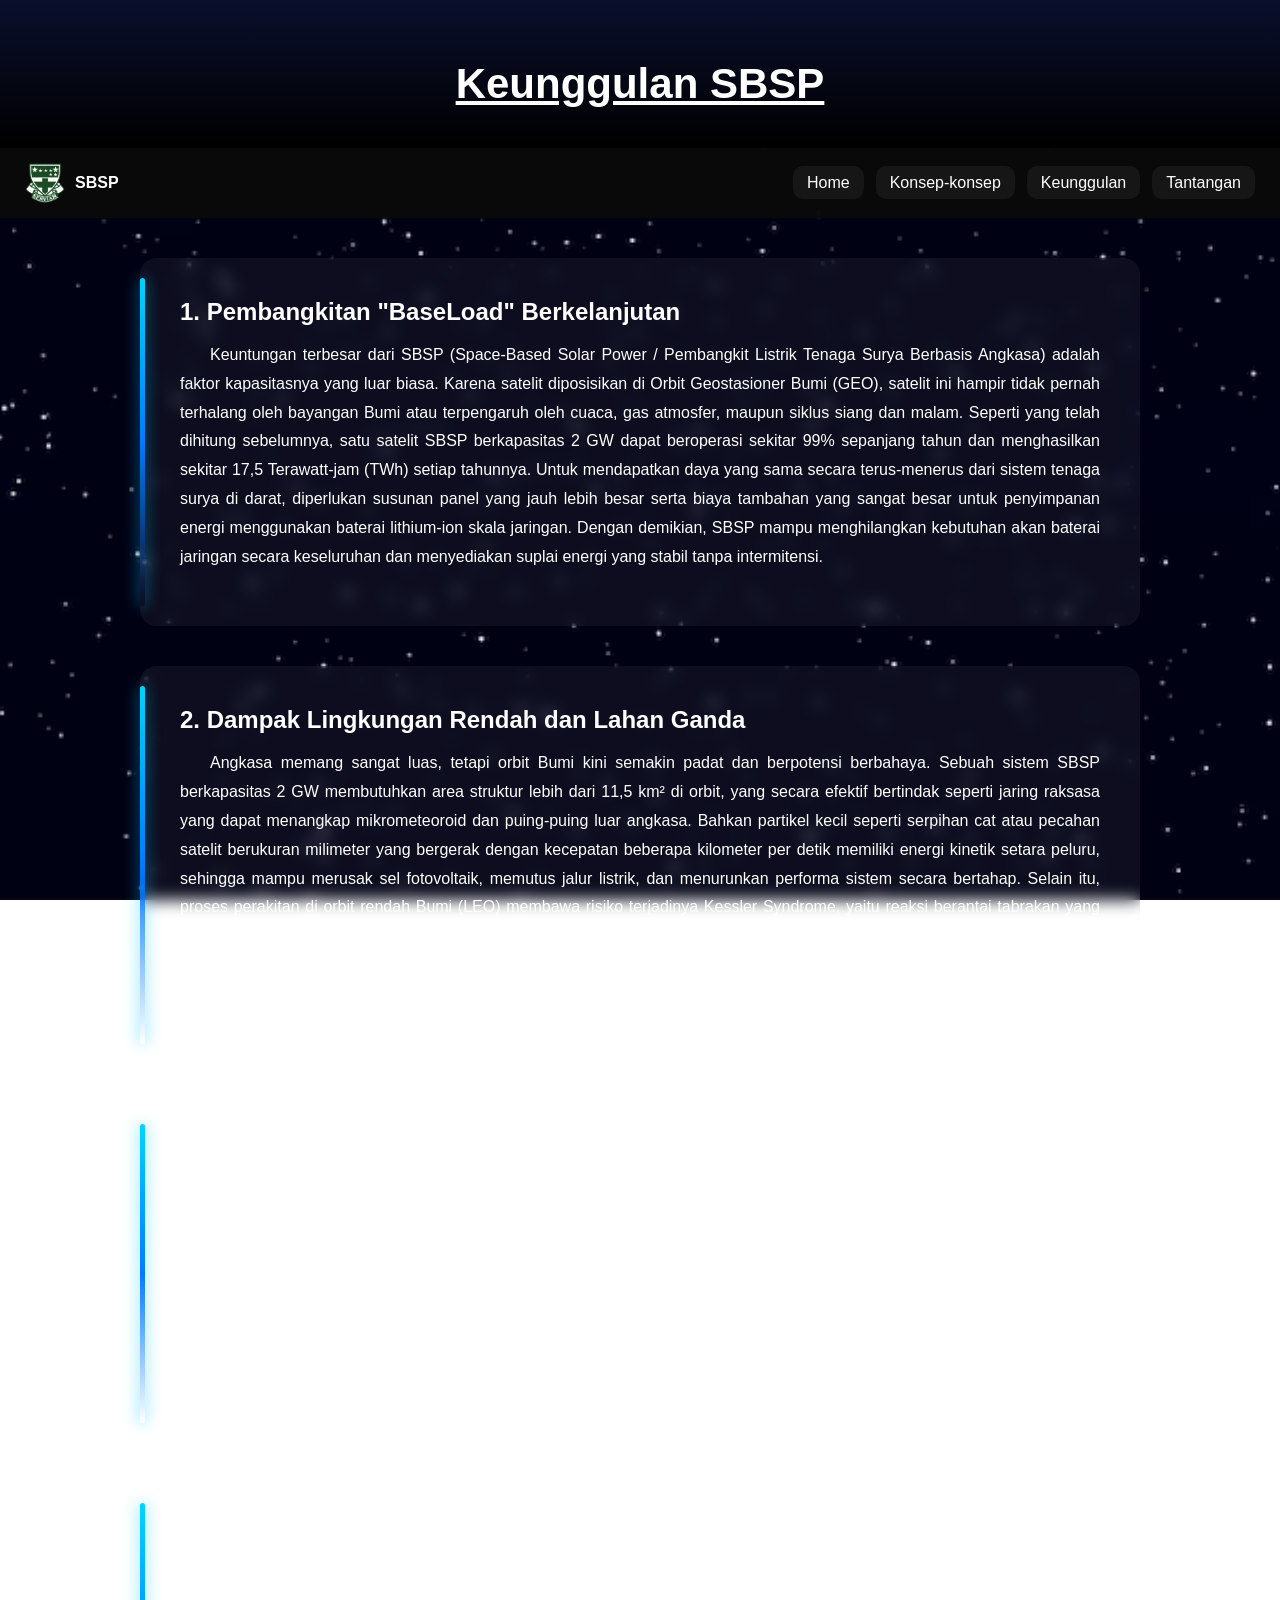
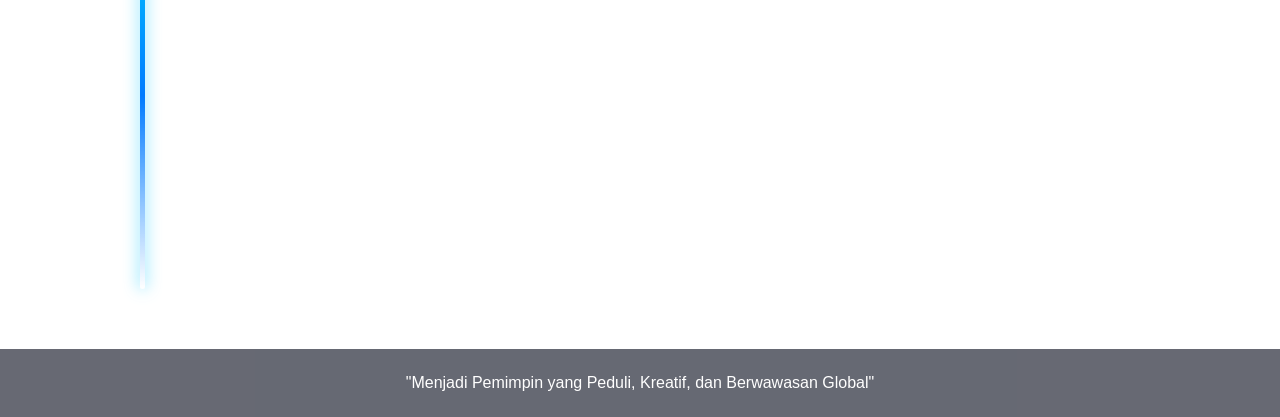
==== advantages.html @ 1f890ae2 "Add files via upload" ====
<!DOCTYPE html>
<html lang="id">
<head>
  <meta charset="UTF-8">
  <title>Keunggulan SBSP</title>
  <link rel="stylesheet" href="advantages.css">
</head>

<body>

<header class="hero">
  <h1>Keunggulan SBSP</h1>
</header>

<nav class="navbar">
  <div class="logo">
  <img src="serviam.png" alt="Logo">
  <span>SBSP</span>
</div>

  <ul class="nav-links">
    <li><a href="index.html">Home</a></li>
    <li><a href="multi.html">Konsep-konsep</a></li>
    <li><a href="advantages.html">Keunggulan</a></li>
    <li><a href="challanges.html">Tantangan</a></li>
    
</nav>


<section class="content fade-section card-highlight">
  <h2>1. Pembangkitan "BaseLoad" Berkelanjutan</h2>

<p class="lcoe-desc">
  Keuntungan terbesar dari SBSP (Space-Based Solar Power / Pembangkit Listrik Tenaga Surya Berbasis Angkasa) adalah faktor kapasitasnya yang luar biasa. Karena satelit diposisikan di Orbit Geostasioner Bumi (GEO), satelit ini hampir tidak pernah terhalang oleh bayangan Bumi atau terpengaruh oleh cuaca, gas atmosfer, maupun siklus siang dan malam. Seperti yang telah dihitung sebelumnya, satu satelit SBSP berkapasitas 2 GW dapat beroperasi sekitar 99% sepanjang tahun dan menghasilkan sekitar 17,5 Terawatt-jam (TWh) setiap tahunnya. Untuk mendapatkan daya yang sama secara terus-menerus dari sistem tenaga surya di darat, diperlukan susunan panel yang jauh lebih besar serta biaya tambahan yang sangat besar untuk penyimpanan energi menggunakan baterai lithium-ion skala jaringan. Dengan demikian, SBSP mampu menghilangkan kebutuhan akan baterai jaringan secara keseluruhan dan menyediakan suplai energi yang stabil tanpa intermitensi.
</p>
</section>


<section class="content fade-section card-highlight">
  <h2>2. Dampak Lingkungan Rendah dan Lahan Ganda</h2>

<p class="lcoe-desc">
  Angkasa memang sangat luas, tetapi orbit Bumi kini semakin padat dan berpotensi berbahaya. Sebuah sistem SBSP berkapasitas 2 GW membutuhkan area struktur lebih dari 11,5 km² di orbit, yang secara efektif bertindak seperti jaring raksasa yang dapat menangkap mikrometeoroid dan puing-puing luar angkasa. Bahkan partikel kecil seperti serpihan cat atau pecahan satelit berukuran milimeter yang bergerak dengan kecepatan beberapa kilometer per detik memiliki energi kinetik setara peluru, sehingga mampu merusak sel fotovoltaik, memutus jalur listrik, dan menurunkan performa sistem secara bertahap. Selain itu, proses perakitan di orbit rendah Bumi (LEO) membawa risiko terjadinya Kessler Syndrome, yaitu reaksi berantai tabrakan yang menghasilkan semakin banyak puing berbahaya. Karena perbaikan manual di orbit geostasioner (GEO) sangat mahal dan berisiko, sistem SBSP harus mengandalkan kendaraan robotik otonom untuk pemeliharaan selama masa operasional hingga 30 tahun.
</p>
</section>


<section class="content fade-section card-highlight">
  <h2>3. Distribusi Energi Global yang Fleksibel</h2>
<p class="lcoe-desc">
  Meskipun konsep dasar SBSP secara fisika sudah sangat masuk akal, implementasi teknologi pada skala gigawatt masih menghadapi tantangan besar. Salah satu kendala utama adalah pengembangan sistem pemancar phased-array yang sangat presisi. Untuk menjaga fokus transmisi energi gelombang mikro ke Bumi, diperlukan antena selebar sekitar 1 kilometer dengan jutaan elemen yang harus tersinkronisasi secara sempurna. Sinkronisasi ini relatif mudah dilakukan pada sistem kecil di Bumi, tetapi menjadi sangat kompleks ketika diterapkan pada struktur fleksibel di luar angkasa yang mengalami ekspansi dan kontraksi akibat perubahan suhu ekstrem. Hingga saat ini, teknologi untuk mempertahankan stabilitas dan sinkronisasi pada struktur sebesar itu masih belum terbukti secara praktis.
</p>
</section>

<section class="content fade-section card-highlight">
  <h2>4. Tingkat emisi karbon yang rendah dibandingkan dengan PLT lainnya </h2>
<p class="lcoe-desc">
  Space-Based Solar Power (SBSP) memiliki keunggulan lingkungan yang sangat kuat jika dinilai melalui intensitas karbon, yang merupakan tolok ukur penting dalam dampak perubahan iklim. Meskipun memperhitungkan emisi dari proses manufaktur dan peluncuran ratusan roket, SBSP hanya menghasilkan sekitar 26 gCO₂eq per kWh sepanjang siklus hidupnya. Angka ini jauh lebih rendah dibandingkan sumber energi konvensional seperti gas alam yang mencapai sekitar 486 gCO₂eq per kWh, yakni hampir 20 kali lebih tinggi. Bahkan, SBSP juga lebih bersih dibandingkan tenaga surya berbasis darat yang memiliki intensitas sekitar 43 gCO₂eq per kWh akibat produksi material dan pembangunan infrastruktur di permukaan bumi. Walaupun energi nuklir masih memiliki angka yang lebih rendah, yaitu sekitar 13 gCO₂eq per kWh, SBSP tetap menjadi pilihan yang sangat kompetitif dan berkelanjutan. Dalam periode operasional selama 30 tahun, kemampuannya untuk menghasilkan energi terbarukan secara terus-menerus dari luar angkasa dengan emisi yang relatif rendah menunjukkan potensi besar sebagai solusi jangka panjang untuk mengurangi emisi gas rumah kaca global.
</p>
</section>

<footer>
  <p>"Menjadi Pemimpin yang Peduli, Kreatif, dan Berwawasan Global"</p>
</footer>

<script src="advantages.js"></script>

</body>
</html>
---- advantages.css ----
body {
  background-image: url("star.avif");
  background-repeat: repeat;
  background-size: cover;
  background-attachment: fixed;
  background-position: center;
}



* {
  margin: 0;
  padding: 0;
  box-sizing: border-box;
}


body {
  color: white;
  font-family: 'Segoe UI', sans-serif;

  background-image: url("star.avif");
  background-size: cover;
  background-attachment: fixed;
}


.hero {
  text-align: center;
  padding: 60px 20px 40px;
  background: linear-gradient(to bottom, #0a0f2c, #000);
}

.hero h1 {
  font-size: 42px;
  text-decoration: underline;
}

.navbar {
  position: sticky;
  top: 0;
  z-index: 999;

  display: flex;
  justify-content: space-between;
  align-items: center;

  background: #111;
  padding: 10px 20px;
}

.nav-links a:hover {
  background: rgba(0,150,255,0.3);
}
.nav-links {
  list-style: none;
  display: flex;
  gap: 12px;
}

.nav-links a {
  color: white;
  text-decoration: none;
  padding: 6px 12px;
  background: #1a1a1a;
  border-radius: 8px;
}


.card {
  background: rgba(255,255,255,0.05);
  padding: 40px;
  border-radius: 16px;
  margin: 40px auto;
  max-width: 1000px;
}

.card-highlight {
  position: relative;
  background: rgba(255,255,255,0.05);
  padding: 40px;
  border-radius: 16px;
  backdrop-filter: blur(8px);
  margin: 40px auto;
  max-width: 1000px;
}


.card-highlight::before {
  content: "";
  position: absolute;
  left: 0;
  top: 20px;
  bottom: 20px;
  width: 5px;
  border-radius: 5px;

  .card-highlight h2 {
  margin-bottom: 15px;
  font-size: 24px;
}

  background: linear-gradient(
    to bottom,
    #00d4ff,
    #007bff,
    transparent
  );

  box-shadow: 0 0 15px rgba(0, 200, 255, 0.7);
}


.content p {
  text-align: justify;
  line-height: 1.8;
  margin: 15px 0;
  text-indent: 30px;
}


.fade-section {
  opacity: 0;
  transform: translateY(40px);
  transition: 0.8s;
}

.fade-section.show {
  opacity: 1;
  transform: translateY(0);
}



.navbar {
  position: sticky;
  top: 0;
  z-index: 9999;

  display: flex;
  justify-content: space-between;
  align-items: center;

  background: rgba(10,10,10,0.95);
  backdrop-filter: blur(10px);

  padding: 10px 25px;
  height: 70px;
}

.logo {
  display: flex;
  align-items: center;
  gap: 10px;
}

.logo img {
  height: 40px;
}

.logo span {
  font-weight: bold;
}


.nav-links {
  list-style: none;
  display: flex;
  gap: 12px;
  align-items: center;
}

.nav-links a {
  text-decoration: none;
  color: white;
  padding: 8px 14px;
  background: rgba(255,255,255,0.05);
  border-radius: 10px;
  transition: 0.3s;
}
footer {
  text-align: center;
  padding: 25px;
  background: #020617;
  opacity: 0.6;
}
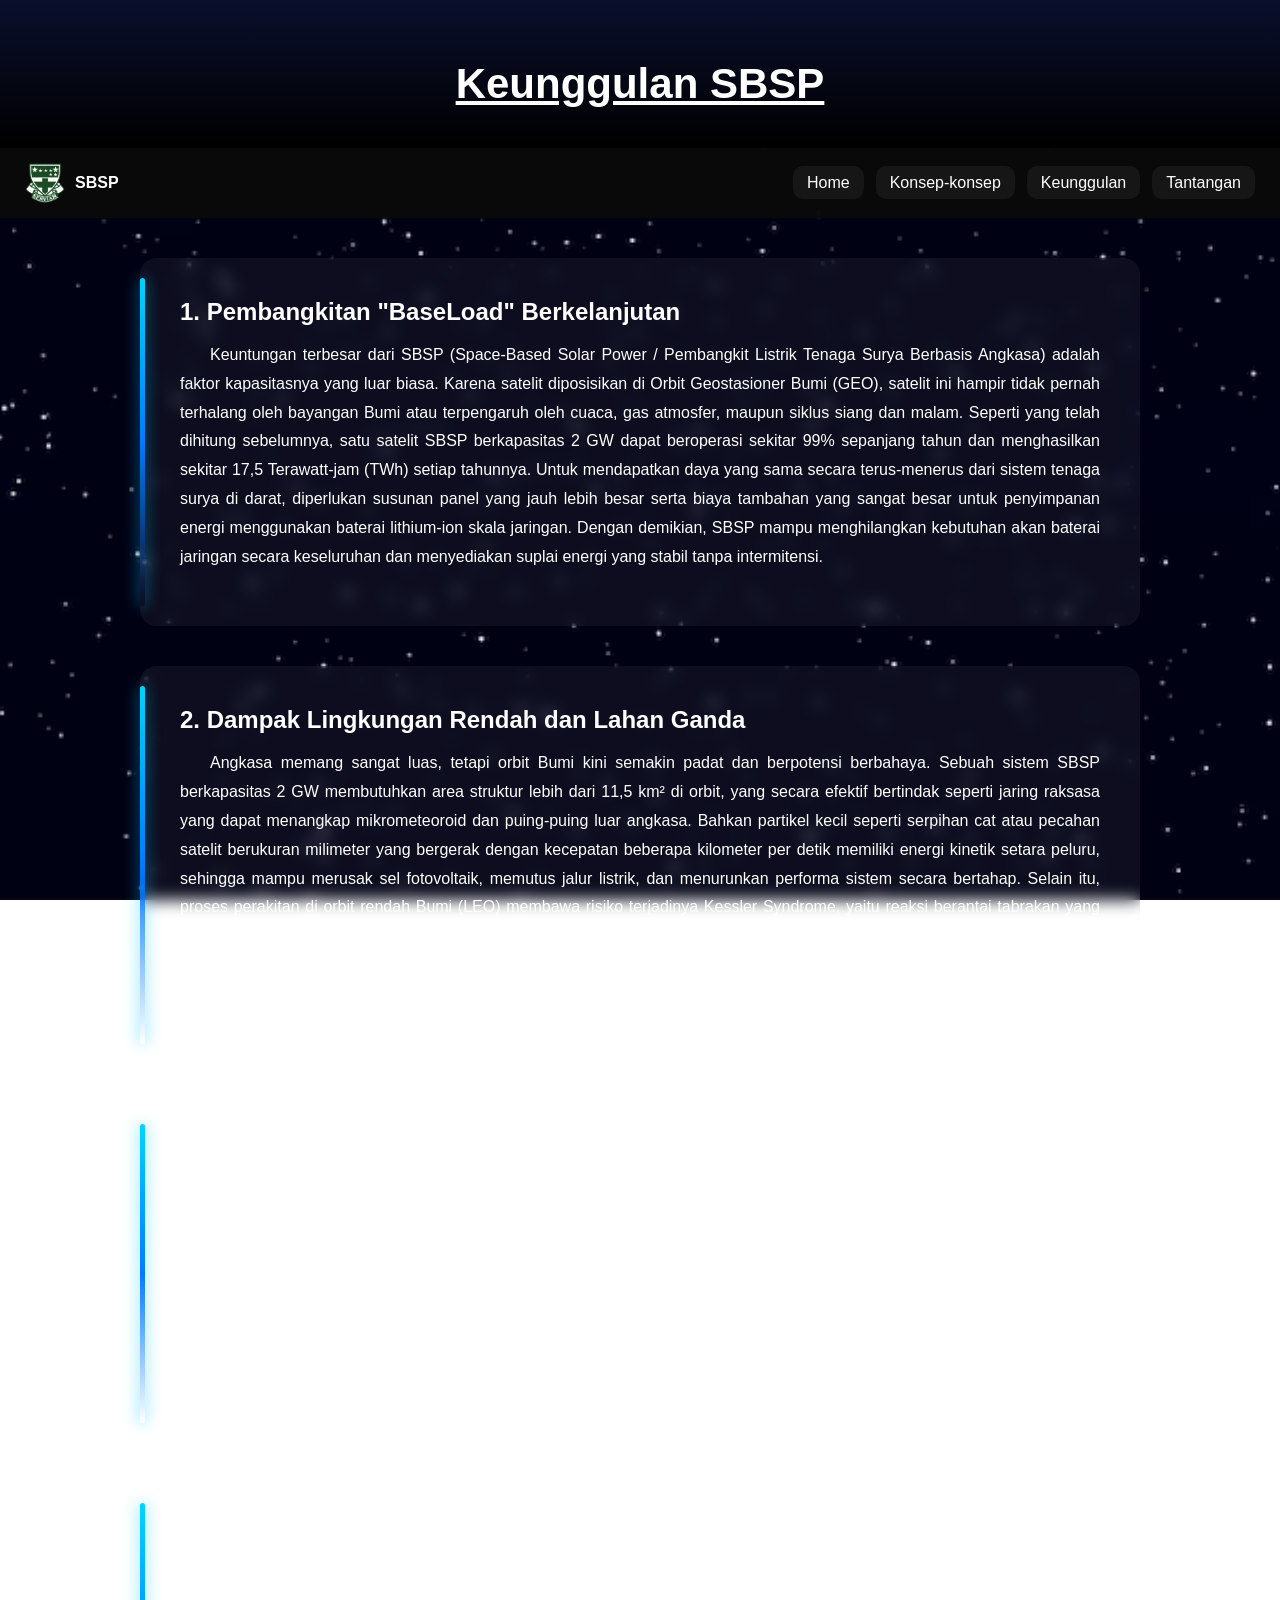
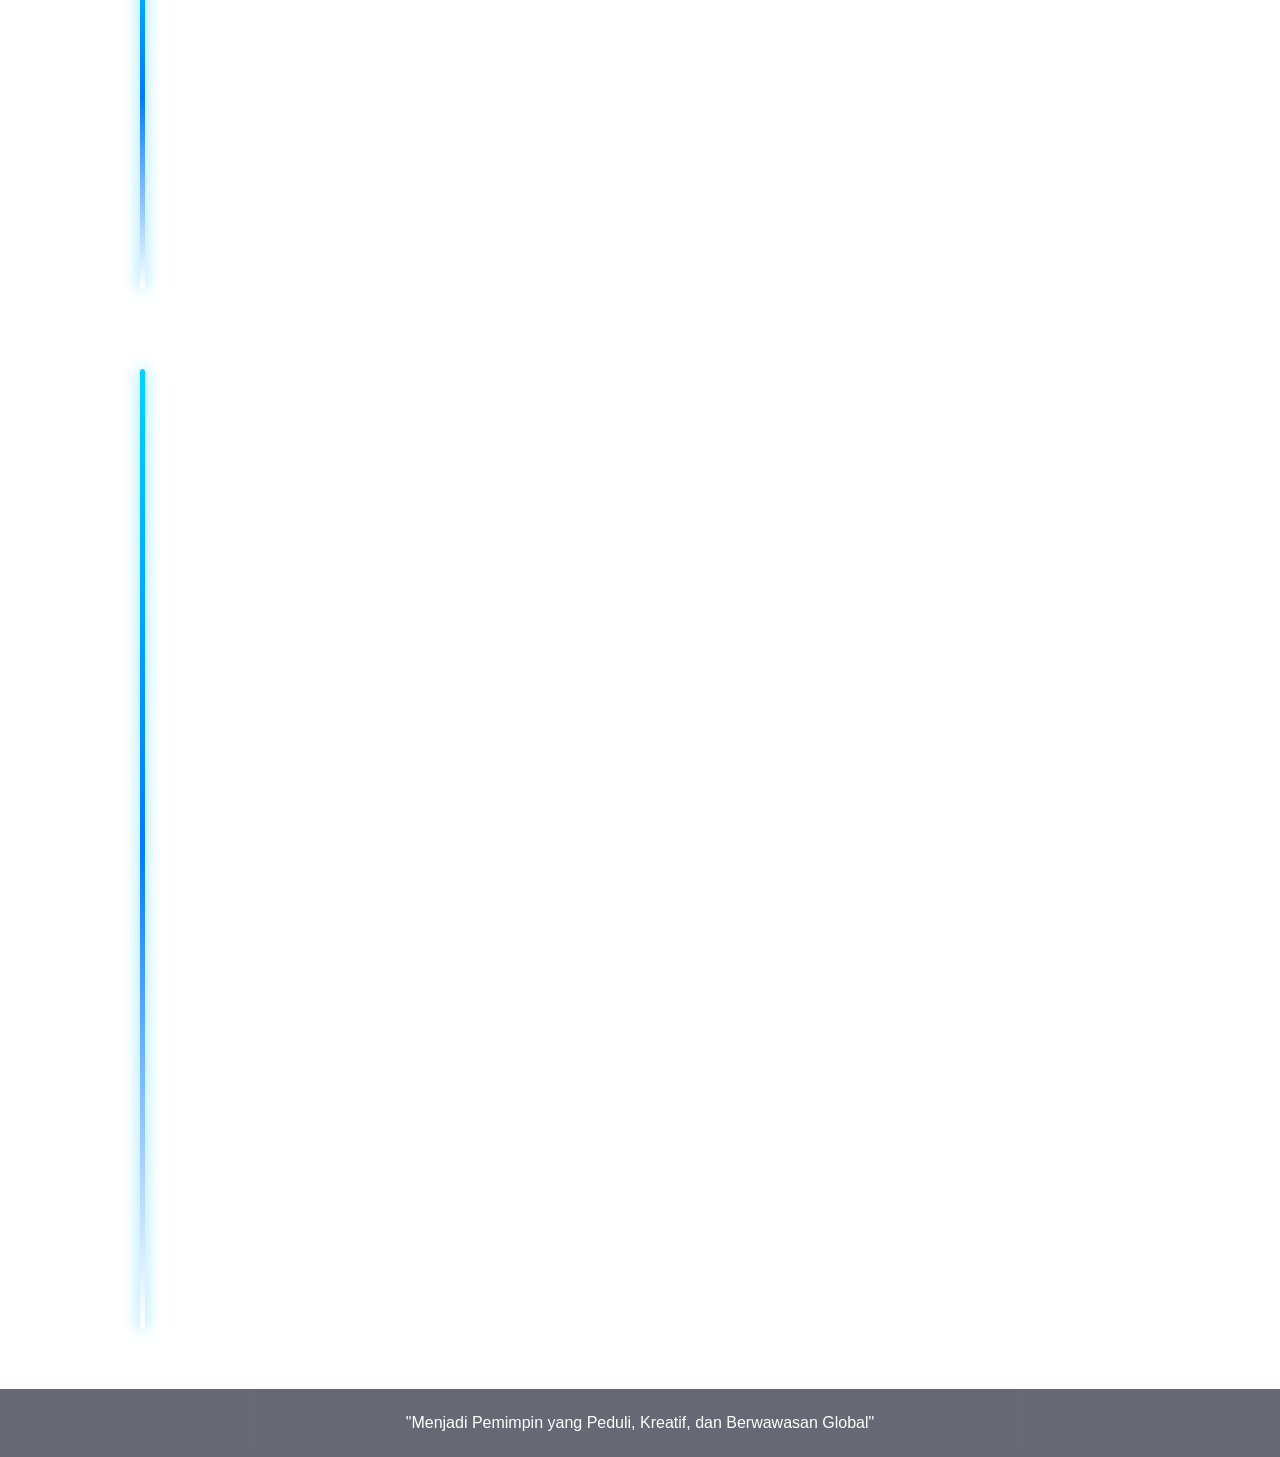
==== commit 44cf0f4c: "Update advantages.html" ====
--- a/advantages.html
+++ b/advantages.html
@@ -59,6 +59,96 @@
 </p>
 </section>
 
+<section class="content fade-section card-highlight">
+  <h2>5. Analisis Ekonomi (NPV & Break Even)</h2>
+
+  <div class="formula-box">
+
+    <div class="formula-title">Scenario 1</div>
+
+    <p class="formula-main">
+      Jika kita menjual energi listrik seharga $0,46/kWh
+    </p>
+
+    <p class="formula-main">
+      Total keuntungan = 499,14 TWh × $0,46 = $229,6 Billion USD ≈ Rp 3,9 Triliun
+    </p>
+
+    <p class="formula-main">
+      Keuntungan annual = 16,6 TWh × $0,46 = $7,65 Billion per tahun
+    </p>
+
+    <p class="formula-main">
+      NPV = Total keuntungan − Total biaya
+    </p>
+
+    <p class="formula-main">
+      = $229,6 B − $229,85 B = −$0,25 Billion
+    </p>
+
+    <br>
+
+    <p class="formula-main">
+      Annual Net Cash Flow = Keuntungan annual − O&M annual
+    </p>
+
+    <p class="formula-main">
+      = $7,65 B − $4,935 B = $2,715 B per tahun
+    </p>
+
+    <p class="formula-main">
+      Break even year = $81,8 B / $2,715 B ≈ 30,1 tahun
+    </p>
+
+    <p class="formula-main highlight">
+      → Tidak akan balik modal dalam lifetime sistem
+    </p>
+
+  </div>
+
+
+  <div class="formula-box" style="margin-top:30px;">
+
+    <div class="formula-title">Scenario 2</div>
+
+    <p class="formula-main">
+      Jika harga jual listrik = $0,8/kWh
+    </p>
+
+    <p class="formula-main">
+      Keuntungan total = 499,14 TWh × $0,8 = $399,3 Billion
+    </p>
+
+    <p class="formula-main">
+      Keuntungan annual = 16,6 TWh × $0,8 = $13,3 Billion per tahun
+    </p>
+
+    <p class="formula-main">
+      NPV = Total keuntungan − Biaya total
+    </p>
+
+    <p class="formula-main">
+      = $399,3 B − $229,85 B = $169,45 Billion
+    </p>
+
+    <br>
+
+    <p class="formula-main">
+      Annual Net Cash Flow = Keuntungan annual − O&M annual
+    </p>
+
+    <p class="formula-main">
+      = $13,3 B − $4,935 B = $8,365 B per tahun
+    </p>
+
+    <p class="formula-main highlight">
+      Break even year = $81,8 B / $8,365 B ≈ 9,76 tahun
+    </p>
+
+  </div>
+
+</section>
+
 <footer>
   <p>"Menjadi Pemimpin yang Peduli, Kreatif, dan Berwawasan Global"</p>
 </footer>
@@ -66,4 +156,4 @@
 <script src="advantages.js"></script>
 
 </body>
-</html>+</html>
